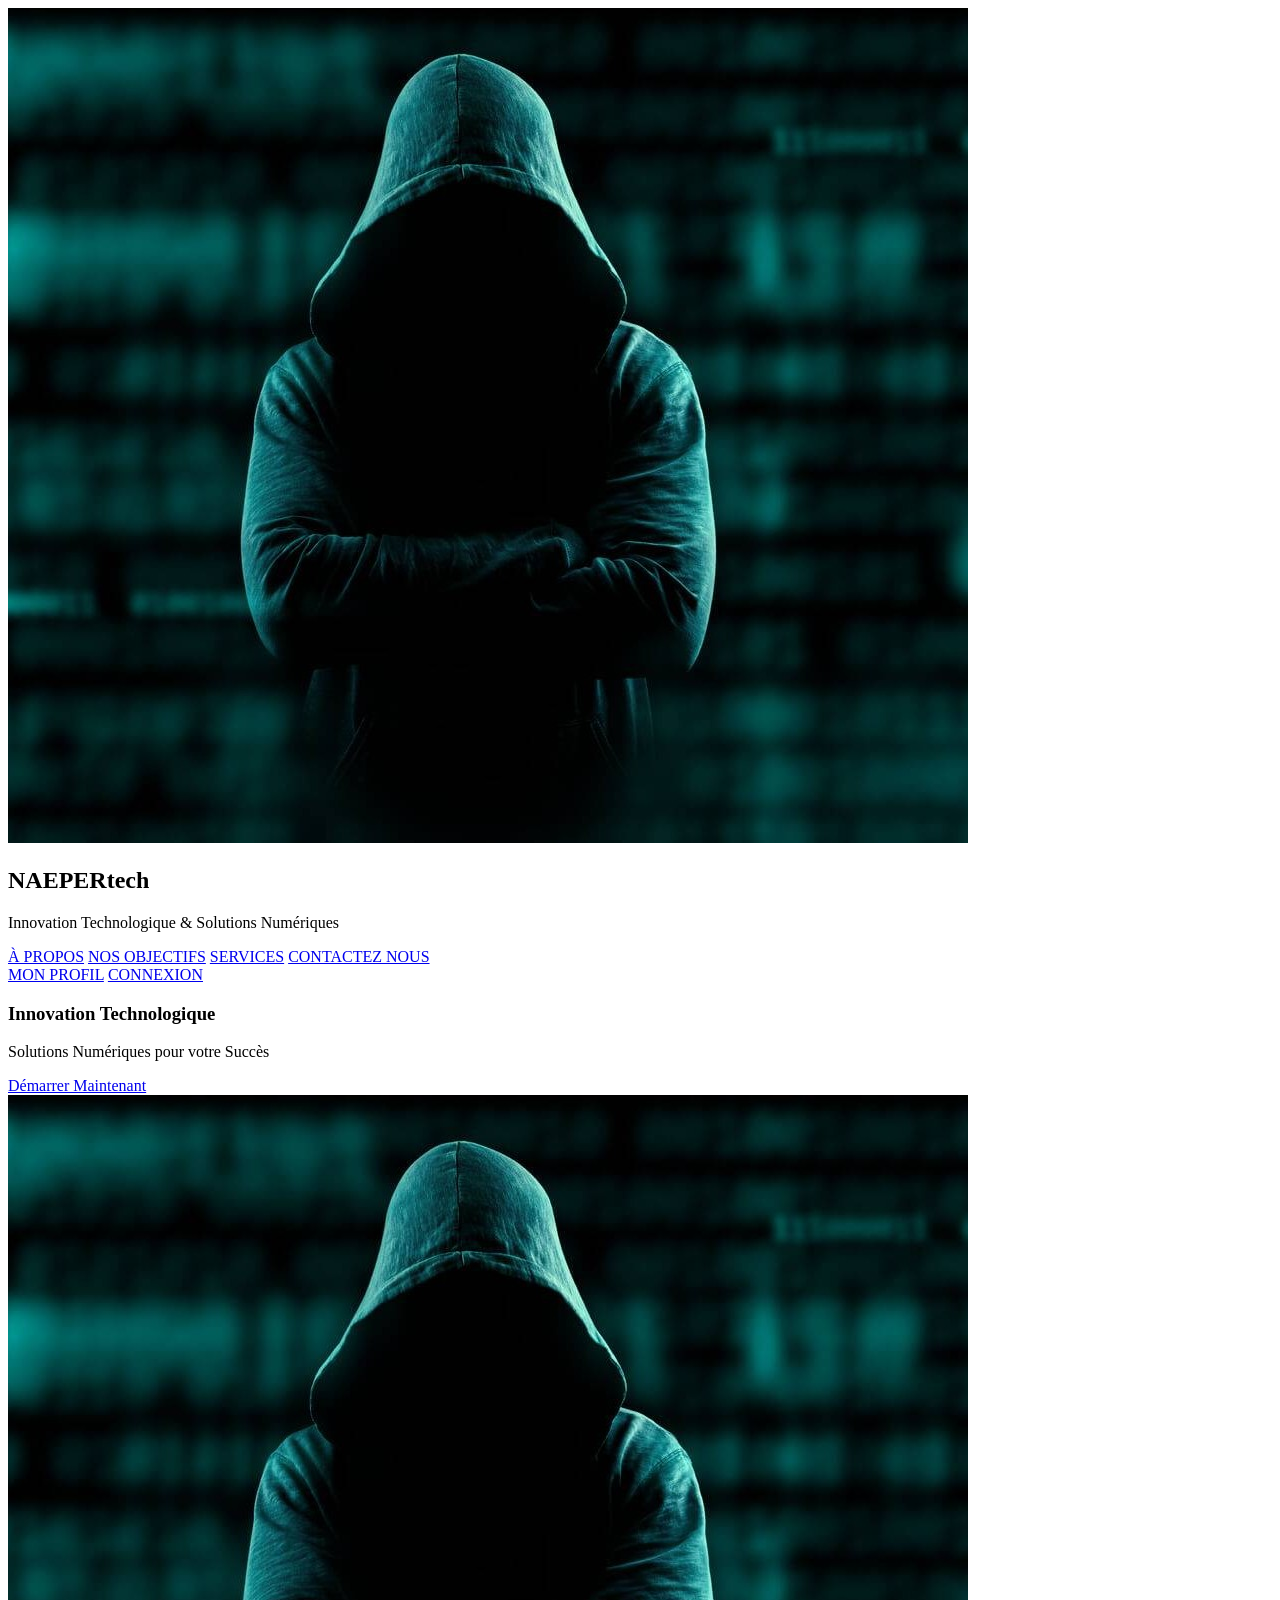
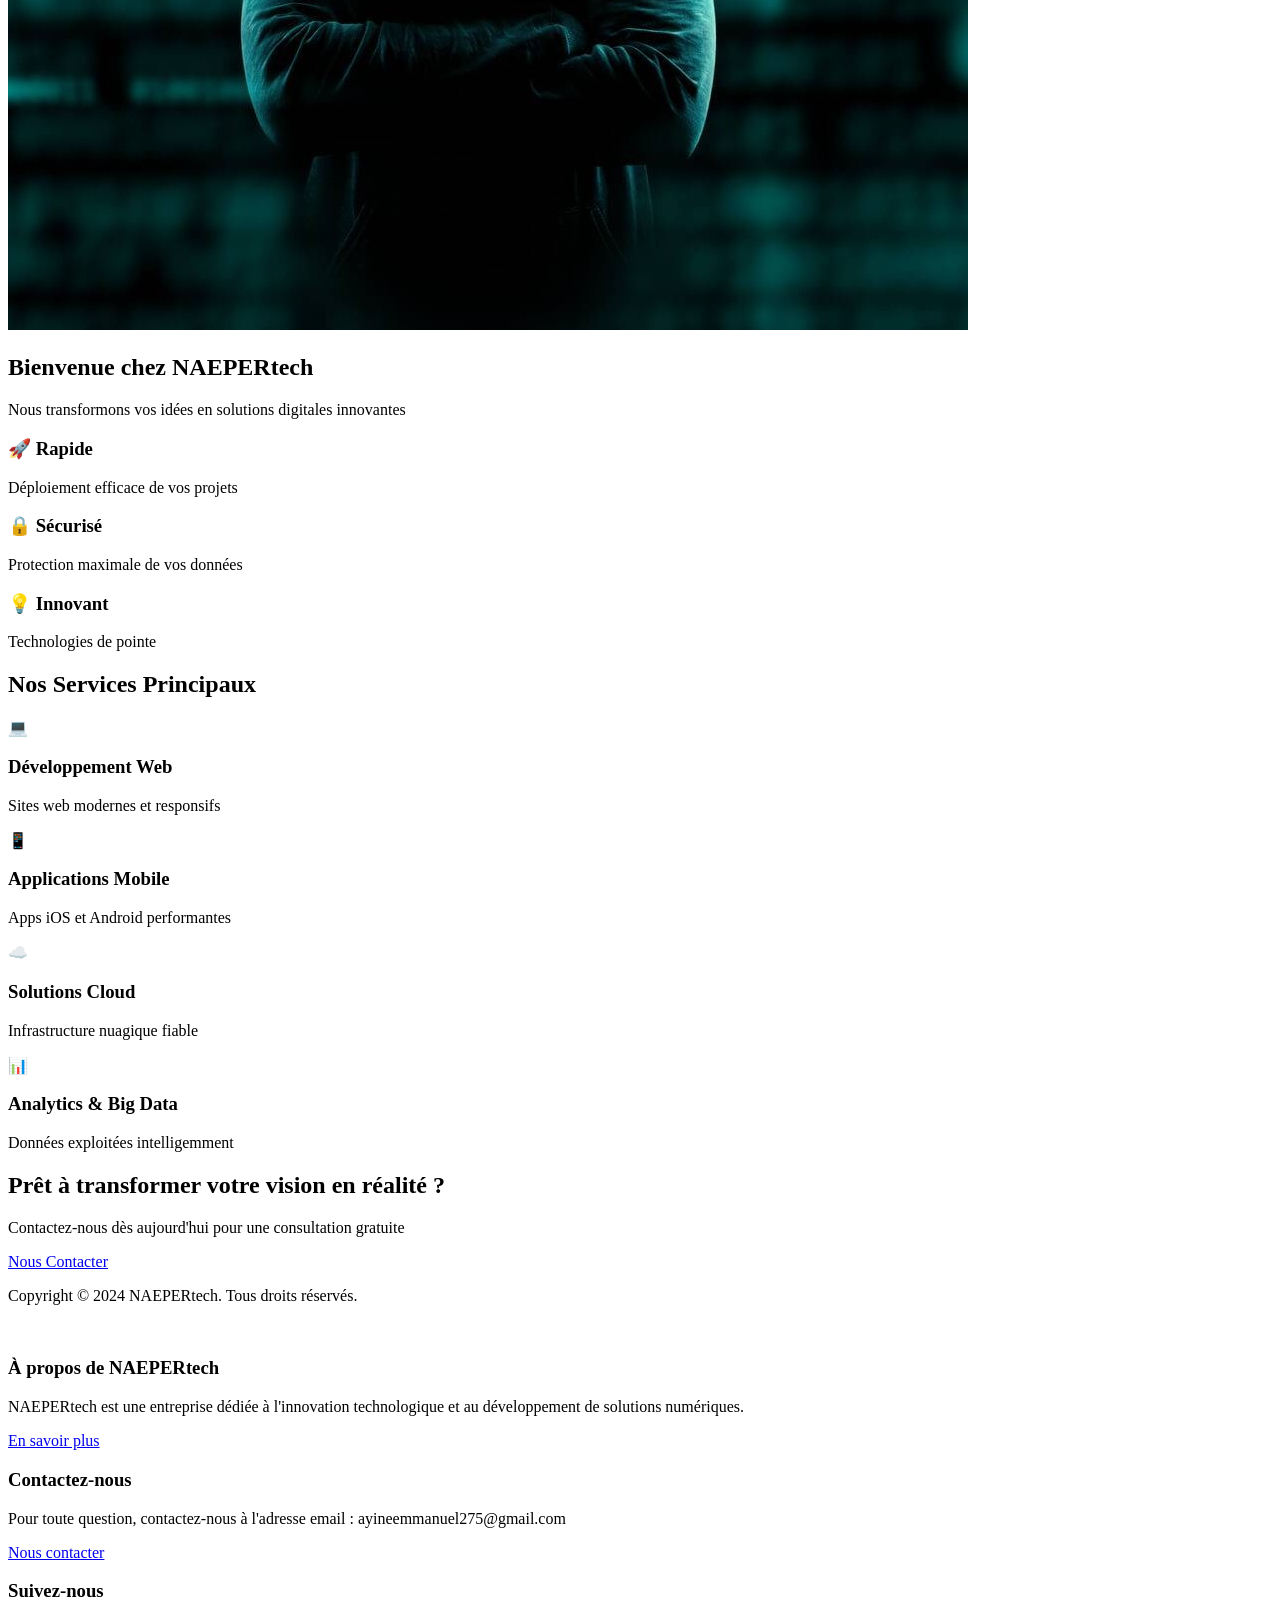
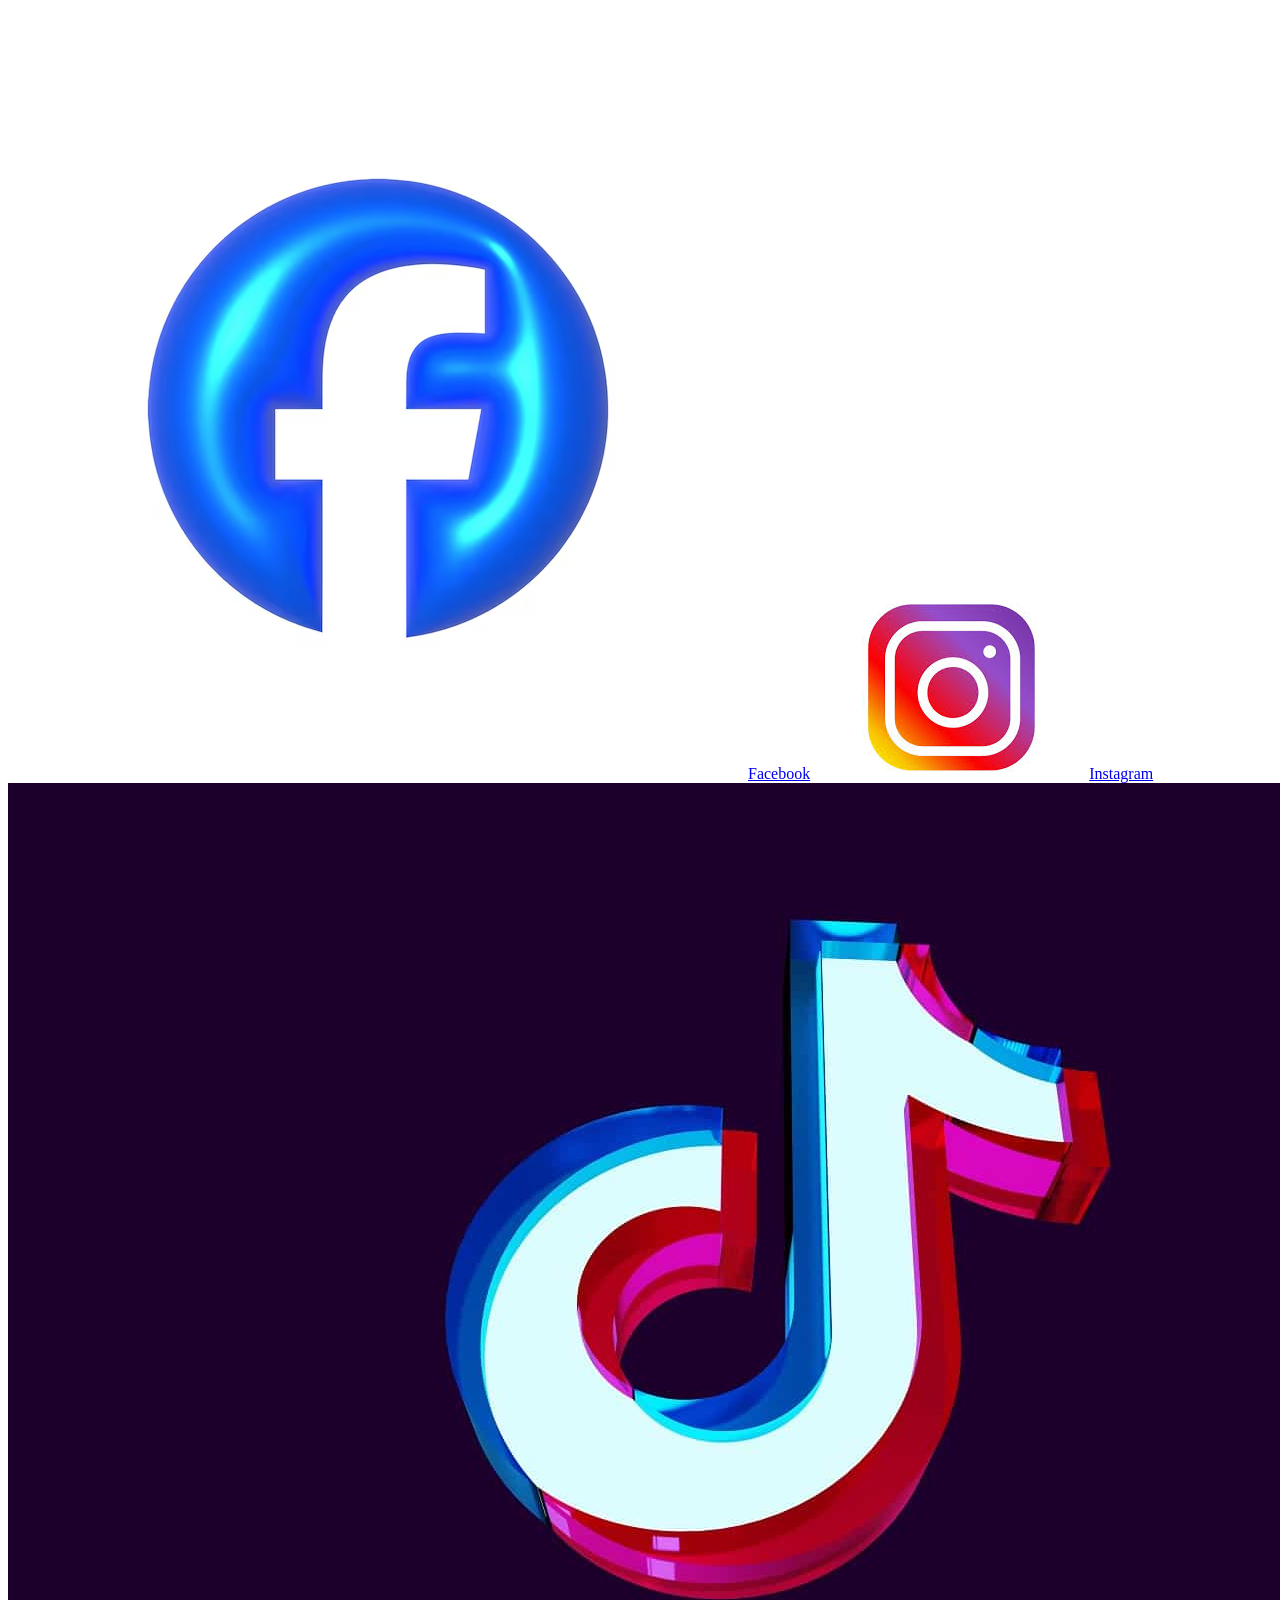
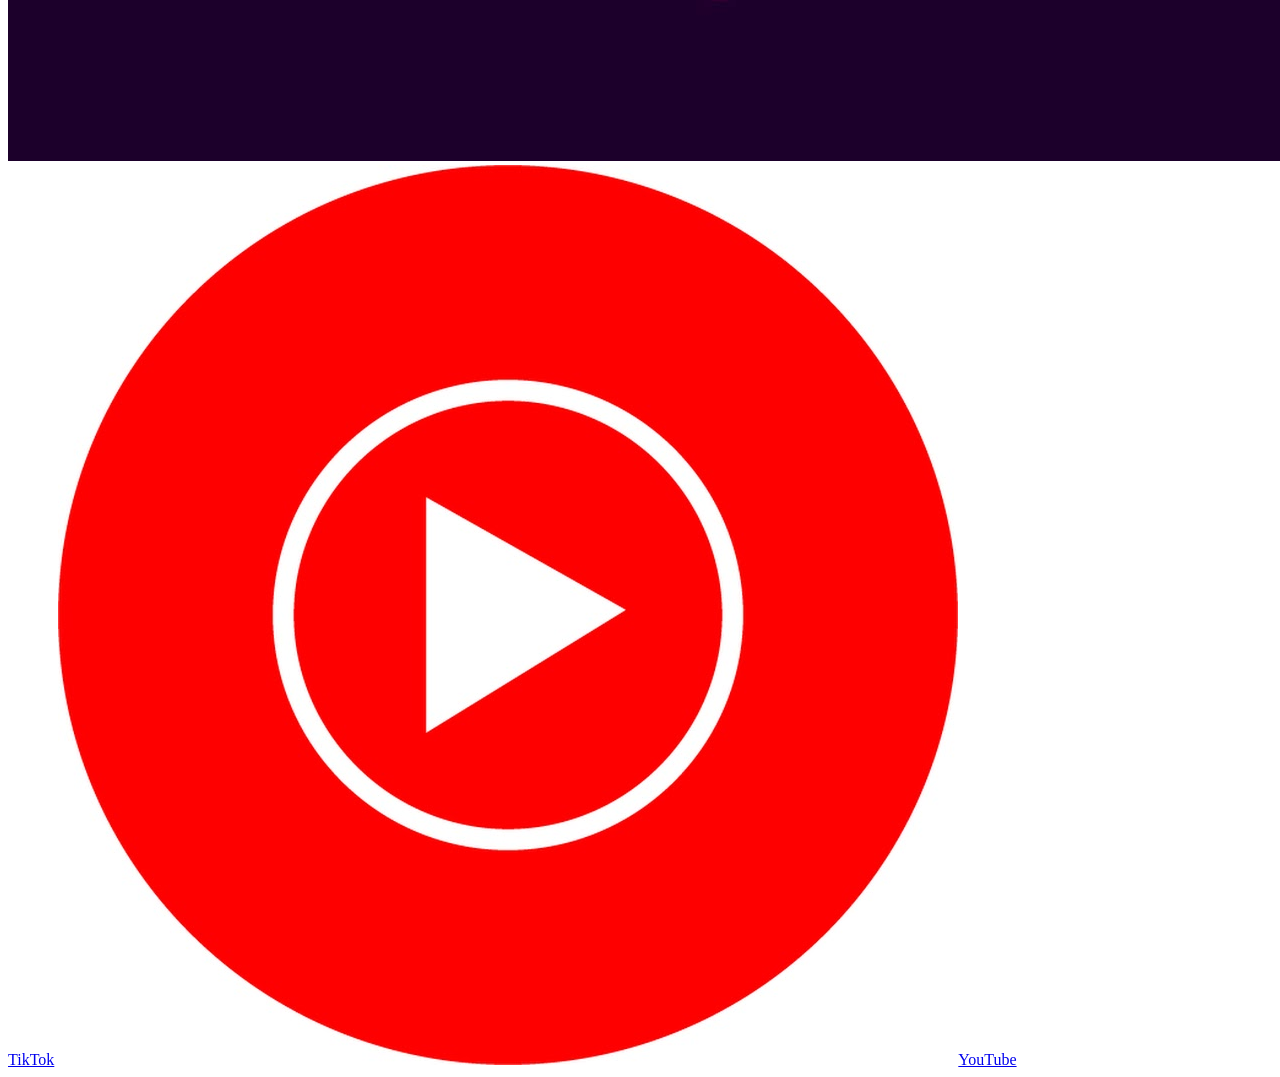
==== index.html @ c61e7a41 "Add files via upload" ====
<!DOCTYPE html>
<html lang="en">
<head>
    <meta charset="UTF-8">
    <meta name="viewport" content="width=device-width, initial-scale=1.0">
    <link rel="stylesheet" href="INDEX.css">
</head>
<body>
    <section id="tgen">
        <header>
            <div id="div1">
                <!-- Logo et titre -->
                <div class="sechead" id="secheadid1">
                    <img src="NAEPERtech.jpg" alt="Logo NAEPERtech" id="img1">
                    <div class="logo-content">
                        <h1>NAEPERtech</h1>
                        <p class="explainNAEPER">Innovation Technologique & Solutions Numériques</p>
                    </div>
                </div>

                <!-- Navigation principale -->
                <div class="sechead" id="secheadid2">
                    <a href="about.html" class="nav-link">À PROPOS</a>
                    <a href="objectifs.html" class="nav-link">NOS OBJECTIFS</a>
                    <a href="services.html" class="nav-link">SERVICES</a>
                    <a href="contact.html" class="nav-link">CONTACTEZ NOUS</a>
                </div>

                <!-- Actions utilisateur -->
                <div class="sechead" id="secheadid3">
                    <a href="#profile" class="nav-link">MON PROFIL</a>
                    <a href="#login" class="btn-login">CONNEXION</a>
                </div>
            </div>
        </header>

        <!-- HERO SECTION -->
        <section id="hero" class="hero-section">
            <div class="hero-content">
                <h1 class="hero-title">Innovation Technologique</h1>
                <p class="hero-subtitle">Solutions Numériques pour votre Succès</p>
                <a href="contact.html" class="hero-btn">Démarrer Maintenant</a>
            </div>
            <div class="hero-image">
                <img src="NAEPERtech.jpg" alt="Bannière professionnelle" class="banner-img">
            </div>
        </section>

        <!-- SECTION PRÉSENTATION RAPIDE -->
        <section id="quick-intro" class="quick-intro">
            <h2>Bienvenue chez NAEPERtech</h2>
            <p>Nous transformons vos idées en solutions digitales innovantes</p>
            <div class="intro-cards">
                <div class="intro-card">
                    <h3>🚀 Rapide</h3>
                    <p>Déploiement efficace de vos projets</p>
                </div>
                <div class="intro-card">
                    <h3>🔒 Sécurisé</h3>
                    <p>Protection maximale de vos données</p>
                </div>
                <div class="intro-card">
                    <h3>💡 Innovant</h3>
                    <p>Technologies de pointe</p>
                </div>
            </div>
        </section>

        <!-- SECTION SERVICES EN AVANT -->
        <section id="featured-services" class="featured-services">
            <h2>Nos Services Principaux</h2>
            <div class="services-grid">
                <div class="service-card">
                    <div class="service-icon">💻</div>
                    <h3>Développement Web</h3>
                    <p>Sites web modernes et responsifs</p>
                </div>
                <div class="service-card">
                    <div class="service-icon">📱</div>
                    <h3>Applications Mobile</h3>
                    <p>Apps iOS et Android performantes</p>
                </div>
                <div class="service-card">
                    <div class="service-icon">☁️</div>
                    <h3>Solutions Cloud</h3>
                    <p>Infrastructure nuagique fiable</p>
                </div>
                <div class="service-card">
                    <div class="service-icon">📊</div>
                    <h3>Analytics & Big Data</h3>
                    <p>Données exploitées intelligemment</p>
                </div>
            </div>
        </section>

        <!-- APPEL À L'ACTION -->
        <section id="cta" class="cta-section">
            <h2>Prêt à transformer votre vision en réalité ?</h2>
            <p>Contactez-nous dès aujourd'hui pour une consultation gratuite</p>
            <a href="contact.html" class="cta-btn">Nous Contacter</a>
        </section>

        <footer>
                <p>Copyright © 2024 NAEPERtech. Tous droits réservés.</p> <br>
                <div class="footer-blocks">
                    <div class="footer-block1">
                        <h3>À propos de NAEPERtech</h3>
                        <p>NAEPERtech est une entreprise dédiée à l'innovation technologique et au développement de solutions numériques.</p>
                        <a href="#">En savoir plus</a>
                    </div>
                    <div class="footer-block2">
                        <h3>Contactez-nous</h3>
                        <p>Pour toute question, contactez-nous à l'adresse email : ayineemmanuel275@gmail.com</p>
                        <a href="#">Nous contacter</a>
                    </div>
                    <div class="footer-block3"> 
                        <h3>Suivez-nous</h3> <br>
                        <a href="https://www.facebook.com/profile.php?id=61574020317214&locale=fr_FR"><img src="facebook-icon.png" alt="Facebook" class="lien">Facebook</a>
                        <a href="#"><img src="instagram-icon.png" alt="Instagram" class="lien">Instagram</a>
                        <a href="https://www.tiktok.com/@ayineemmanuel275?is_from_webapp=1&sender_device=pc"><img src="tiktok-icon.png" alt="TikTok" class="lien">TikTok</a>
                        <a href="https://youtube.com/@emmanuelayine-x9w?si=dA9RoDDKUiu5JdiI"><img src="youtube-icon.png" alt="YouTube" class="lien">YouTube</a>
                    </div>
                </div>

        </footer>

    </section>

    <script src="index.js"></script>

<body>

</body>
</html>
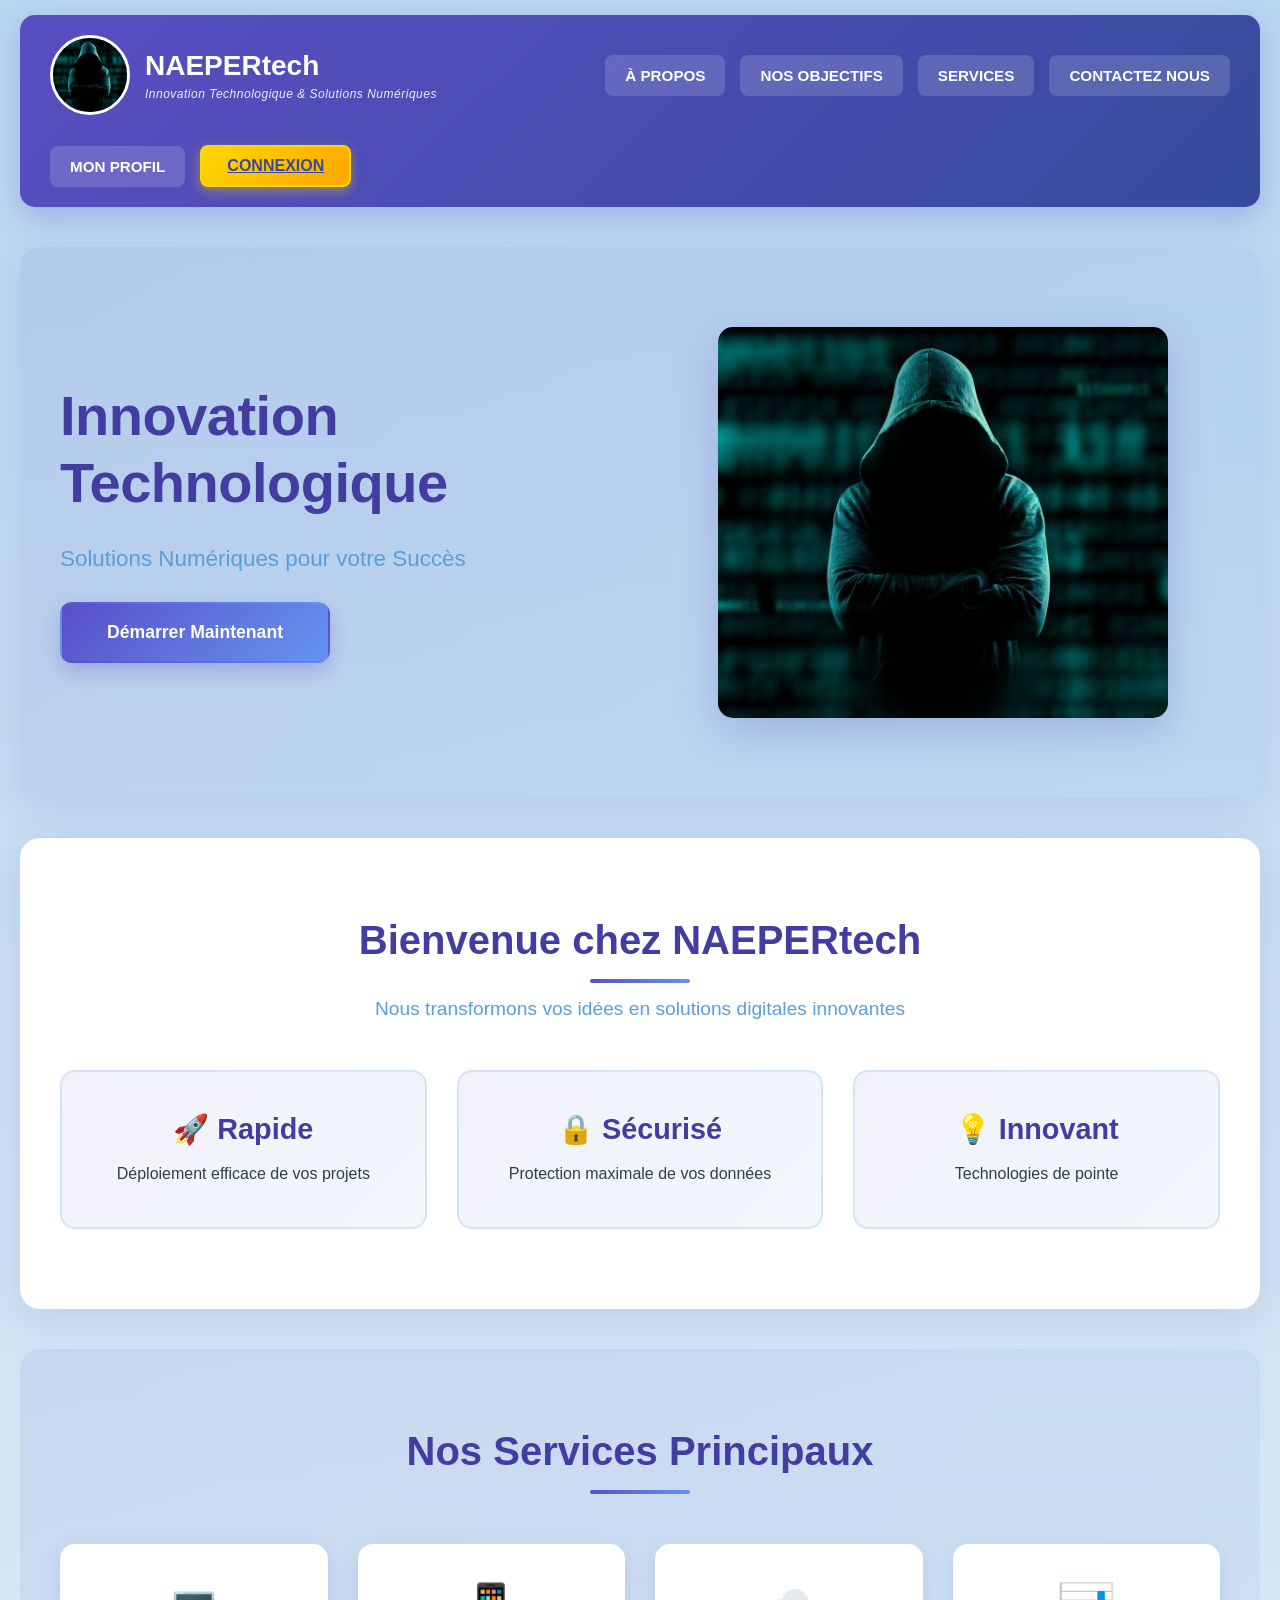
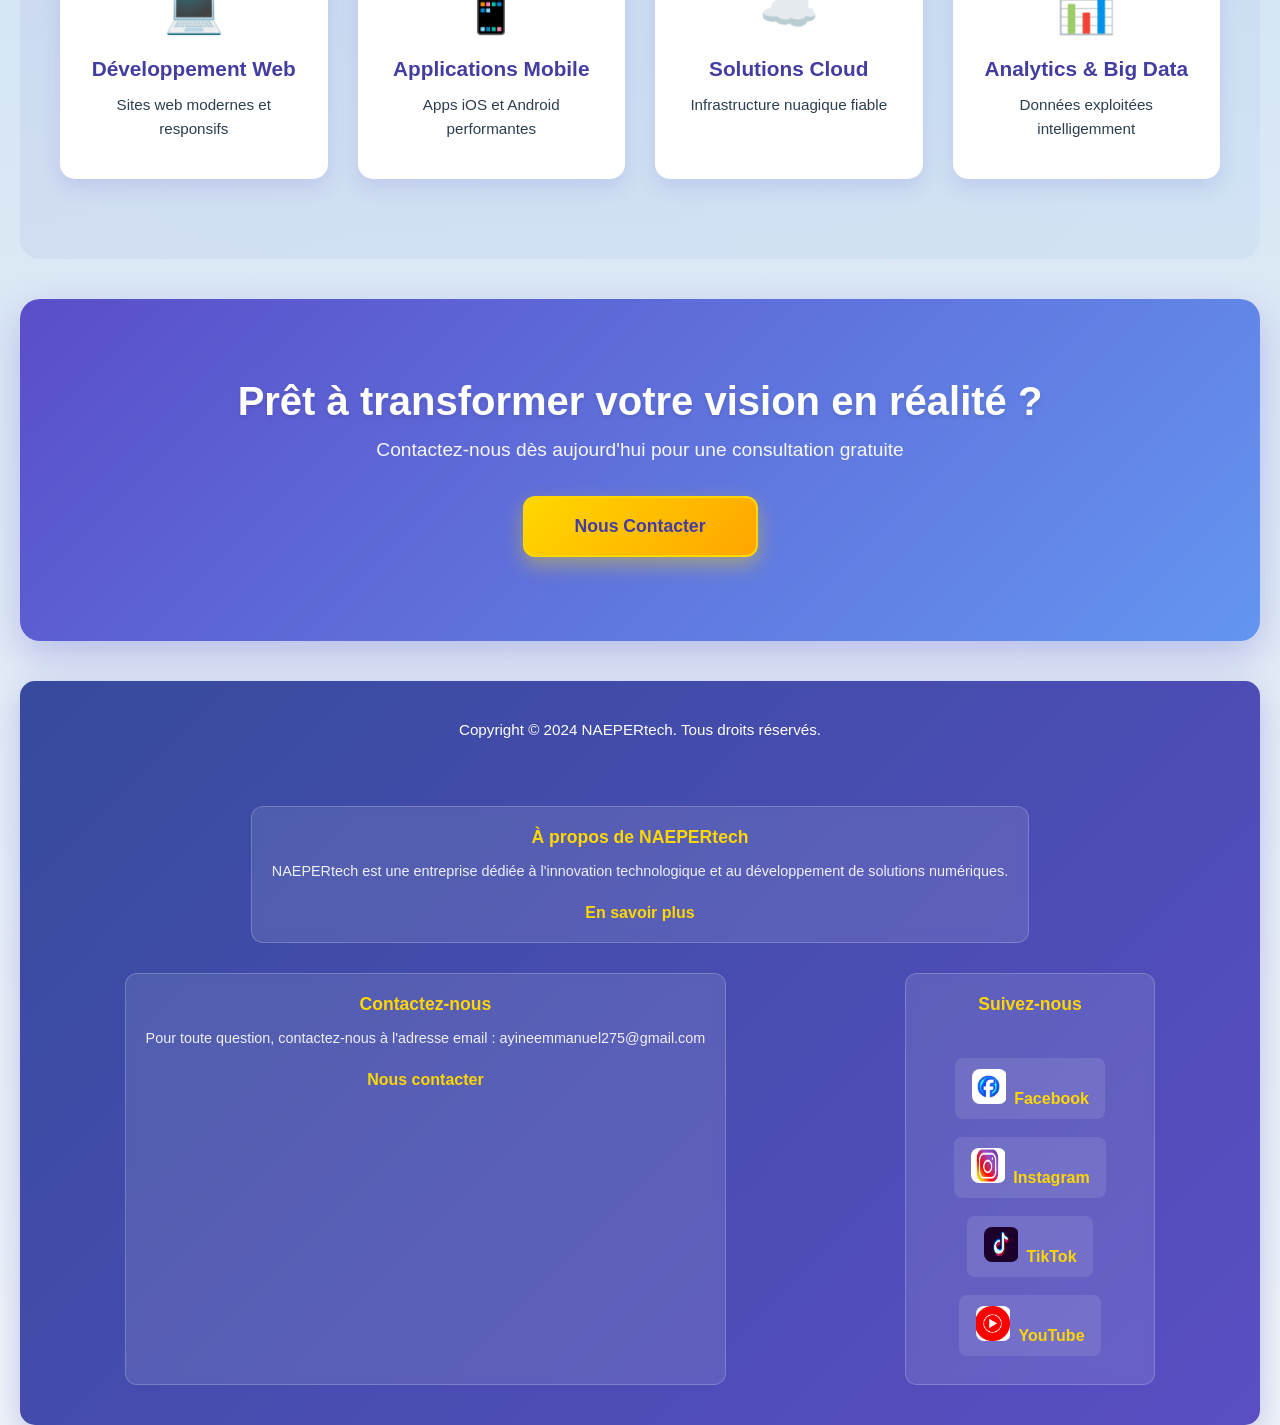
==== commit c04ede10: "Chagement du nom de css/le lien" ====
--- a/index.html
+++ b/index.html
@@ -3,7 +3,7 @@
 <head>
     <meta charset="UTF-8">
     <meta name="viewport" content="width=device-width, initial-scale=1.0">
-    <link rel="stylesheet" href="INDEX.css">
+    <link rel="stylesheet" href="index.css">
 </head>
 <body>
     <section id="tgen">
--- a/index.css
+++ b/index.css
@@ -0,0 +1,1771 @@
+*{
+    margin: 0;
+    padding: 0;
+    box-sizing: border-box;
+    font-family: 'Segoe UI', Tahoma, Geneva, Verdana, sans-serif;
+}
+
+:root {
+    --primary-color: rgb(68, 61, 161);
+    --secondary-color: rgba(88, 158, 220, 0.8);
+    --light-bg: rgb(185, 214, 240);
+    --dark-text: #2c3e50;
+    --accent-gradient: linear-gradient(135deg, #5a4ec9, #6495f0);
+}
+
+body {
+    background: linear-gradient(to bottom, var(--light-bg), #f0f4f8);
+    color: var(--dark-text);
+}
+
+header {
+    background: linear-gradient(135deg, #5A4EC3 0%, #364B9D 100%);
+    padding: 20px 30px;
+    margin: 15px 20px;
+    border-radius: 15px;
+    box-shadow: 0 10px 30px rgba(86, 78, 201, 0.3);
+    position: sticky;
+    top: 0;
+    z-index: 100;
+    border: none;
+}
+#div1{
+    display: flex;
+    justify-content: space-between;
+    align-items: center;
+    flex-wrap: wrap;
+    gap: 30px;
+}
+
+
+#img1{
+    width: 80px;
+    height: 80px;
+    border-radius: 50%;
+    border: 3px solid white;
+    object-fit: cover;
+    flex-shrink: 0;
+}
+
+#secheadid1 {
+    display: flex;
+    align-items: center;
+    gap: 15px;
+}
+
+.logo-content {
+    display: flex;
+    flex-direction: column;
+    gap: 5px;
+}
+
+.logo-content h1 {
+    color: white;
+    font-size: 28px;
+    margin: 0;
+    font-weight: 700;
+}
+
+.explainNAEPER {
+    color: rgba(255, 255, 255, 0.9);
+    font-size: 12px;
+    margin: 0;
+    font-style: italic;
+    letter-spacing: 0.5px;
+}
+#secheadid2, #secheadid3 {
+    display: flex;
+    flex-direction: row;
+    justify-content: center;
+    align-items: center;
+    gap: 15px;
+}
+
+.sechead {
+    display: flex;
+    align-items: center;
+    gap: 15px;
+}
+
+/* Liens de navigation avant - blanc avec effet hover */
+.nav-link {
+    text-decoration: none;
+    padding: 10px 18px;
+    font-weight: 600;
+    font-size: 0.95rem;
+    border-radius: 8px;
+    background: rgba(255, 255, 255, 0.15);
+    color: white;
+    border: 2px solid transparent;
+    transition: all 0.3s cubic-bezier(0.4, 0, 0.2, 1);
+    cursor: pointer;
+    position: relative;
+    overflow: hidden;
+}
+
+.nav-link::before {
+    content: '';
+    position: absolute;
+    top: 0;
+    left: -100%;
+    width: 100%;
+    height: 100%;
+    background: rgba(255, 255, 255, 0.25);
+    transition: left 0.3s ease;
+    z-index: -1;
+}
+
+.nav-link:hover::before {
+    left: 0;
+}
+
+.nav-link:hover {
+    color: #fff;
+    border-color: rgba(255, 255, 255, 0.5);
+    transform: translateY(-2px);
+    background: rgba(255, 255, 255, 0.25);
+    box-shadow: 0 6px 16px rgba(0, 0, 0, 0.2);
+}
+
+.nav-link:active {
+    transform: translateY(0);
+}
+
+/* Bouton Connexion */
+.btn-login {
+    background: linear-gradient(135deg, #FFD700, #FFA500);
+    color: #364B9D;
+    padding: 10px 25px;
+    border: 2px solid #FFD700;
+    font-weight: 700;
+    box-shadow: 0 4px 12px rgba(255, 215, 0, 0.4);
+    border-radius: 8px;
+}
+
+.btn-login:hover {
+    transform: translateY(-3px);
+    box-shadow: 0 8px 20px rgba(255, 215, 0, 0.6);
+    border-color: #FFA500;
+    background: linear-gradient(135deg, #FFA500, #FF8C00);
+}
+
+
+footer {
+    background: linear-gradient(135deg, #364B9D 0%, #5A4EC3 100%);
+    padding: 40px 30px;
+    margin: 40px 20px 0;
+    border-radius: 15px;
+    text-align: center;
+    color: white;
+    box-shadow: 0 10px 30px rgba(86, 78, 201, 0.3);
+}
+
+footer p {
+    margin-bottom: 20px;
+    font-size: 0.95rem;
+}
+
+.footer-blocks {
+    display: flex;
+    justify-content: space-around;
+    flex-wrap: wrap;
+    gap: 30px;
+    margin-top: 30px;
+}
+
+.footer-block1, .footer-block2, .footer-block3 {
+    background: rgba(255, 255, 255, 0.1);
+    padding: 20px;
+    border-radius: 12px;
+    border: 1px solid rgba(255, 255, 255, 0.2);
+    backdrop-filter: blur(5px);
+    transition: all 0.3s ease;
+    min-width: 250px;
+}
+
+.footer-block1:hover, .footer-block2:hover, .footer-block3:hover {
+    background: rgba(255, 255, 255, 0.15);
+    transform: translateY(-5px);
+    border-color: rgba(255, 255, 255, 0.4);
+    box-shadow: 0 8px 16px rgba(0, 0, 0, 0.2);
+}
+
+.footer-blocks h3 {
+    color: #FFD700;
+    margin-bottom: 15px;
+    font-size: 1.1rem;
+}
+
+.footer-blocks p {
+    color: rgba(255, 255, 255, 0.9);
+    font-size: 0.9rem;
+    margin-bottom: 15px;
+}
+
+.footer-block3 {
+    display: flex;
+    flex-direction: column;
+    align-items: center;
+}
+
+.footer-block3 img {
+    width: 35px;
+    height: 35px;
+    margin-right: 8px;
+    transition: transform 0.3s ease;
+}
+
+.lien {
+    border-radius: 8px;
+    transition: all 0.3s ease;
+}
+
+.footer-block3 a {
+    display: inline-flex;
+    align-items: center;
+    color: white;
+    text-decoration: none;
+    padding: 10px 15px;
+    margin: 8px 0;
+    background: rgba(255, 255, 255, 0.1);
+    border-radius: 8px;
+    transition: all 0.3s ease;
+    border: 1px solid transparent;
+}
+
+.footer-block3 a:hover {
+    background: linear-gradient(135deg, #FFD700, #FFA500);
+    color: #364B9D;
+    transform: translateX(5px);
+    border-color: #FFD700;
+    box-shadow: 0 4px 12px rgba(255, 215, 0, 0.3);
+}
+
+.footer-block3 a:hover img {
+    transform: scale(1.15);
+}
+
+.footer-blocks a {
+    color: #FFD700;
+    text-decoration: none;
+    font-weight: 600;
+    transition: all 0.3s ease;
+    display: inline-block;
+    margin-top: 10px;
+}
+
+.footer-blocks a:hover {
+    color: #FFA500;
+    transform: scale(1.05);
+}
+
+/* ===== ANIMATIONS GLOBALES ===== */
+@keyframes fadeInDown {
+    from {
+        opacity: 0;
+        transform: translateY(-20px);
+    }
+    to {
+        opacity: 1;
+        transform: translateY(0);
+    }
+}
+
+@keyframes slideInUp {
+    from {
+        opacity: 0;
+        transform: translateY(30px);
+    }
+    to {
+        opacity: 1;
+        transform: translateY(0);
+    }
+}
+
+header {
+    animation: fadeInDown 0.6s ease-out;
+}
+
+.nav-link {
+    animation: fadeInDown 0.6s ease-out backwards;
+}
+
+.nav-link:nth-child(1) { animation-delay: 0.1s; }
+.nav-link:nth-child(2) { animation-delay: 0.2s; }
+.nav-link:nth-child(3) { animation-delay: 0.3s; }
+.nav-link:nth-child(4) { animation-delay: 0.4s; }
+
+footer {
+    animation: slideInUp 0.8s ease-out;
+}
+
+/* ===== CONTENU PRINCIPAL / ABOUT PAGE ===== */
+
+#main-content {
+    padding: 40px 20px;
+    max-width: 1200px;
+    margin: 0 auto;
+}
+
+.main-section {
+    background: rgba(255, 255, 255, 0.95);
+    padding: 50px 40px;
+    border-radius: 15px;
+    box-shadow: 0 15px 40px rgba(86, 78, 201, 0.2);
+    animation: slideInUp 0.8s ease-out;
+}
+
+#about h2 {
+    color: var(--primary-color);
+    font-size: 2.5rem;
+    margin-bottom: 40px;
+    text-align: center;
+    font-weight: 700;
+    position: relative;
+    padding-bottom: 20px;
+}
+
+#about h2::after {
+    content: '';
+    position: absolute;
+    bottom: 0;
+    left: 50%;
+    transform: translateX(-50%);
+    width: 100px;
+    height: 4px;
+    background: var(--accent-gradient);
+    border-radius: 2px;
+}
+
+.about-content {
+    display: grid;
+    grid-template-columns: 1fr 1fr;
+    gap: 60px;
+    margin-bottom: 60px;
+    align-items: start;
+}
+
+.about-text h3 {
+    color: var(--primary-color);
+    font-size: 1.5rem;
+    margin-top: 25px;
+    margin-bottom: 15px;
+    font-weight: 600;
+}
+
+.about-text h3:first-child {
+    margin-top: 0;
+}
+
+.about-text p {
+    color: var(--dark-text);
+    font-size: 1rem;
+    line-height: 1.7;
+    margin-bottom: 15px;
+    text-align: justify;
+}
+
+.values-list {
+    list-style: none;
+    margin: 20px 0;
+    padding: 0;
+}
+
+.values-list li {
+    padding: 12px 15px;
+    margin: 10px 0;
+    background: rgba(88, 158, 220, 0.1);
+    border-left: 4px solid #5a9edc;
+    border-radius: 5px;
+    color: var(--dark-text);
+    font-size: 0.95rem;
+    line-height: 1.6;
+    transition: all 0.3s ease;
+}
+
+.values-list li:hover {
+    background: rgba(88, 158, 220, 0.2);
+    transform: translateX(8px);
+    box-shadow: 0 4px 12px rgba(88, 158, 220, 0.2);
+}
+
+.about-stats {
+    display: grid;
+    grid-template-columns: repeat(2, 1fr);
+    gap: 30px;
+}
+
+.stat-box {
+    background: var(--accent-gradient);
+    color: white;
+    padding: 30px 25px;
+    border-radius: 12px;
+    text-align: center;
+    box-shadow: 0 8px 20px rgba(86, 78, 201, 0.3);
+    transition: all 0.3s ease;
+    border: 1px solid rgba(255, 255, 255, 0.1);
+}
+
+.stat-box:hover {
+    transform: translateY(-8px);
+    box-shadow: 0 15px 35px rgba(86, 78, 201, 0.4);
+    border-color: rgba(255, 255, 255, 0.3);
+}
+
+.stat-box h4 {
+    font-size: 2.5rem;
+    margin-bottom: 10px;
+    font-weight: 700;
+    text-shadow: 0 2px 4px rgba(0, 0, 0, 0.1);
+}
+
+.stat-box p {
+    font-size: 0.95rem;
+    opacity: 0.95;
+    font-weight: 500;
+    letter-spacing: 0.5px;
+}
+
+.team-section {
+    background: rgba(88, 158, 220, 0.08);
+    padding: 40px;
+    border-radius: 12px;
+    border: 2px solid rgba(88, 158, 220, 0.2);
+    margin-top: 40px;
+    text-align: center;
+    animation: slideInUp 1s ease-out 0.3s backwards;
+}
+
+.team-section h3 {
+    color: var(--primary-color);
+    font-size: 1.8rem;
+    margin-bottom: 15px;
+    font-weight: 600;
+}
+
+.team-section p {
+    color: var(--dark-text);
+    font-size: 1.05rem;
+    margin: 0;
+    font-style: italic;
+}
+
+/* ===== HERO SECTION - PAGE ACCUEIL ===== */
+
+.hero-section {
+    display: grid;
+    grid-template-columns: 1fr 1fr;
+    gap: 50px;
+    align-items: center;
+    padding: 80px 40px;
+    margin: 40px 20px;
+    background: linear-gradient(135deg, rgba(90, 78, 195, 0.1) 0%, rgba(88, 158, 220, 0.1) 100%);
+    border-radius: 20px;
+    box-shadow: 0 10px 40px rgba(86, 78, 201, 0.15);
+    animation: slideInUp 0.8s ease-out;
+}
+
+.hero-content {
+    display: flex;
+    flex-direction: column;
+    gap: 25px;
+}
+
+.hero-title {
+    font-size: 3.5rem;
+    font-weight: 800;
+    color: var(--primary-color);
+    line-height: 1.2;
+    letter-spacing: -0.5px;
+}
+
+.hero-subtitle {
+    font-size: 1.4rem;
+    color: #5a9edc;
+    line-height: 1.6;
+    font-weight: 500;
+}
+
+.hero-btn {
+    display: inline-block;
+    padding: 18px 45px;
+    font-size: 1.1rem;
+    font-weight: 700;
+    color: white;
+    background: var(--accent-gradient);
+    border: 2px solid transparent;
+    border-radius: 12px;
+    text-decoration: none;
+    transition: all 0.3s cubic-bezier(0.4, 0, 0.2, 1);
+    box-shadow: 0 8px 20px rgba(86, 78, 201, 0.3);
+    width: fit-content;
+    cursor: pointer;
+    position: relative;
+    overflow: hidden;
+}
+
+.hero-btn::before {
+    content: '';
+    position: absolute;
+    top: 0;
+    left: -100%;
+    width: 100%;
+    height: 100%;
+    background: rgba(255, 255, 255, 0.2);
+    transition: left 0.3s ease;
+}
+
+.hero-btn:hover::before {
+    left: 100%;
+}
+
+.hero-btn:hover {
+    transform: translateY(-3px);
+    box-shadow: 0 12px 30px rgba(86, 78, 201, 0.4);
+}
+
+.hero-btn:active {
+    transform: translateY(-1px);
+}
+
+.hero-image {
+    display: flex;
+    justify-content: center;
+    align-items: center;
+}
+
+.banner-img {
+    width: 100%;
+    max-width: 450px;
+    border-radius: 15px;
+    box-shadow: 0 15px 40px rgba(86, 78, 201, 0.25);
+    transition: all 0.3s ease;
+    animation: float 3s ease-in-out infinite;
+}
+
+.banner-img:hover {
+    transform: scale(1.05);
+    box-shadow: 0 20px 50px rgba(86, 78, 201, 0.35);
+}
+
+@keyframes float {
+    0%, 100% { transform: translateY(0); }
+    50% { transform: translateY(-15px); }
+}
+
+/* ===== QUICK INTRO SECTION ===== */
+
+.quick-intro {
+    padding: 80px 40px;
+    margin: 40px 20px;
+    background: white;
+    border-radius: 20px;
+    box-shadow: 0 10px 40px rgba(86, 78, 201, 0.15);
+    text-align: center;
+    animation: slideInUp 0.8s ease-out 0.2s backwards;
+}
+
+.quick-intro h2 {
+    font-size: 2.5rem;
+    font-weight: 700;
+    color: var(--primary-color);
+    margin-bottom: 15px;
+    position: relative;
+    padding-bottom: 20px;
+}
+
+.quick-intro h2::after {
+    content: '';
+    position: absolute;
+    bottom: 0;
+    left: 50%;
+    transform: translateX(-50%);
+    width: 100px;
+    height: 4px;
+    background: var(--accent-gradient);
+    border-radius: 2px;
+}
+
+.quick-intro > p {
+    font-size: 1.2rem;
+    color: #5a9edc;
+    margin-bottom: 50px;
+    font-weight: 500;
+}
+
+.intro-cards {
+    display: grid;
+    grid-template-columns: repeat(3, 1fr);
+    gap: 30px;
+}
+
+.intro-card {
+    background: linear-gradient(135deg, rgba(90, 78, 195, 0.08) 0%, rgba(88, 158, 220, 0.08) 100%);
+    padding: 40px 25px;
+    border-radius: 15px;
+    border: 2px solid rgba(88, 158, 220, 0.2);
+    transition: all 0.3s cubic-bezier(0.4, 0, 0.2, 1);
+    cursor: pointer;
+}
+
+.intro-card:hover {
+    background: linear-gradient(135deg, rgba(90, 78, 195, 0.15) 0%, rgba(88, 158, 220, 0.15) 100%);
+    transform: translateY(-10px);
+    border-color: rgba(88, 158, 220, 0.4);
+    box-shadow: 0 15px 35px rgba(86, 78, 201, 0.2);
+}
+
+.intro-card h3 {
+    font-size: 1.8rem;
+    color: var(--primary-color);
+    margin-bottom: 15px;
+    font-weight: 600;
+}
+
+.intro-card p {
+    font-size: 1rem;
+    color: var(--dark-text);
+    line-height: 1.6;
+}
+
+/* ===== FEATURED SERVICES SECTION ===== */
+
+.featured-services {
+    padding: 80px 40px;
+    margin: 40px 20px;
+    background: linear-gradient(135deg, rgba(90, 78, 195, 0.08) 0%, rgba(88, 158, 220, 0.08) 100%);
+    border-radius: 20px;
+    animation: slideInUp 0.8s ease-out 0.4s backwards;
+}
+
+.featured-services h2 {
+    font-size: 2.5rem;
+    font-weight: 700;
+    color: var(--primary-color);
+    text-align: center;
+    margin-bottom: 15px;
+    position: relative;
+    padding-bottom: 20px;
+}
+
+.featured-services h2::after {
+    content: '';
+    position: absolute;
+    bottom: 0;
+    left: 50%;
+    transform: translateX(-50%);
+    width: 100px;
+    height: 4px;
+    background: var(--accent-gradient);
+    border-radius: 2px;
+}
+
+.services-grid {
+    display: grid;
+    grid-template-columns: repeat(4, 1fr);
+    gap: 30px;
+    margin-top: 50px;
+}
+
+.service-card {
+    background: white;
+    padding: 35px 25px;
+    border-radius: 15px;
+    text-align: center;
+    box-shadow: 0 8px 20px rgba(86, 78, 201, 0.15);
+    transition: all 0.3s cubic-bezier(0.4, 0, 0.2, 1);
+    border: 2px solid transparent;
+    cursor: pointer;
+}
+
+.service-card:hover {
+    transform: translateY(-12px);
+    box-shadow: 0 15px 40px rgba(86, 78, 201, 0.25);
+    border-color: #5a9edc;
+    background: linear-gradient(135deg, rgba(90, 78, 195, 0.05) 0%, rgba(88, 158, 220, 0.05) 100%);
+}
+
+.service-icon {
+    font-size: 3rem;
+    margin-bottom: 20px;
+    transition: all 0.3s ease;
+}
+
+.service-card:hover .service-icon {
+    transform: scale(1.2) rotate(5deg);
+}
+
+.service-card h3 {
+    font-size: 1.3rem;
+    color: var(--primary-color);
+    margin-bottom: 12px;
+    font-weight: 600;
+}
+
+.service-card p {
+    font-size: 0.95rem;
+    color: var(--dark-text);
+    line-height: 1.6;
+}
+
+/* ===== CTA SECTION ===== */
+
+.cta-section {
+    padding: 80px 40px;
+    margin: 40px 20px;
+    background: var(--accent-gradient);
+    border-radius: 20px;
+    text-align: center;
+    box-shadow: 0 15px 40px rgba(86, 78, 201, 0.3);
+    animation: slideInUp 0.8s ease-out 0.6s backwards;
+}
+
+.cta-section h2 {
+    font-size: 2.5rem;
+    font-weight: 700;
+    color: white;
+    margin-bottom: 15px;
+    text-shadow: 0 2px 4px rgba(0, 0, 0, 0.1);
+}
+
+.cta-section p {
+    font-size: 1.2rem;
+    color: rgba(255, 255, 255, 0.95);
+    margin-bottom: 35px;
+    font-weight: 500;
+}
+
+.cta-btn {
+    display: inline-block;
+    padding: 18px 50px;
+    font-size: 1.1rem;
+    font-weight: 700;
+    color: var(--primary-color);
+    background: linear-gradient(135deg, #FFD700, #FFA500);
+    border: 2px solid #FFD700;
+    border-radius: 12px;
+    text-decoration: none;
+    transition: all 0.3s cubic-bezier(0.4, 0, 0.2, 1);
+    box-shadow: 0 8px 20px rgba(255, 215, 0, 0.4);
+    cursor: pointer;
+    position: relative;
+    overflow: hidden;
+}
+
+.cta-btn::before {
+    content: '';
+    position: absolute;
+    top: 0;
+    left: -100%;
+    width: 100%;
+    height: 100%;
+    background: rgba(255, 255, 255, 0.2);
+    transition: left 0.3s ease;
+}
+
+.cta-btn:hover::before {
+    left: 100%;
+}
+
+.cta-btn:hover {
+    transform: translateY(-3px);
+    box-shadow: 0 12px 30px rgba(255, 215, 0, 0.5);
+    background: linear-gradient(135deg, #FFA500, #FF8C00);
+    border-color: #FF8C00;
+}
+
+.cta-btn:active {
+    transform: translateY(-1px);
+}
+
+/* ===== OBJECTIFS PAGE ===== */
+
+#objectifs h2 {
+    color: var(--primary-color);
+    font-size: 2.5rem;
+    margin-bottom: 50px;
+    text-align: center;
+    font-weight: 700;
+    position: relative;
+    padding-bottom: 20px;
+}
+
+#objectifs h2::after {
+    content: '';
+    position: absolute;
+    bottom: 0;
+    left: 50%;
+    transform: translateX(-50%);
+    width: 100px;
+    height: 4px;
+    background: var(--accent-gradient);
+    border-radius: 2px;
+}
+
+.objectives-container {
+    display: grid;
+    grid-template-columns: repeat(3, 1fr);
+    gap: 30px;
+    margin-bottom: 60px;
+}
+
+.objective-card {
+    background: linear-gradient(135deg, rgba(90, 78, 195, 0.05) 0%, rgba(88, 158, 220, 0.05) 100%);
+    padding: 35px 25px;
+    border-radius: 12px;
+    border: 2px solid rgba(88, 158, 220, 0.2);
+    position: relative;
+    transition: all 0.3s cubic-bezier(0.4, 0, 0.2, 1);
+    text-align: center;
+}
+
+.objective-card:hover {
+    transform: translateY(-10px);
+    border-color: #5a9edc;
+    box-shadow: 0 12px 30px rgba(86, 78, 201, 0.2);
+    background: linear-gradient(135deg, rgba(90, 78, 195, 0.1) 0%, rgba(88, 158, 220, 0.1) 100%);
+}
+
+.objective-number {
+    position: absolute;
+    top: -15px;
+    left: 50%;
+    transform: translateX(-50%);
+    width: 50px;
+    height: 50px;
+    background: var(--accent-gradient);
+    color: white;
+    border-radius: 50%;
+    display: flex;
+    align-items: center;
+    justify-content: center;
+    font-size: 1.8rem;
+    font-weight: 700;
+    box-shadow: 0 4px 12px rgba(86, 78, 201, 0.3);
+}
+
+.objective-card h3 {
+    color: var(--primary-color);
+    font-size: 1.3rem;
+    margin: 20px 0 12px 0;
+    font-weight: 600;
+}
+
+.objective-card p {
+    color: var(--dark-text);
+    font-size: 0.95rem;
+    line-height: 1.6;
+}
+
+.roadmap-section {
+    background: white;
+    padding: 50px 40px;
+    border-radius: 15px;
+    box-shadow: 0 8px 20px rgba(86, 78, 201, 0.15);
+    margin-top: 40px;
+}
+
+.roadmap-section h3 {
+    color: var(--primary-color);
+    font-size: 2rem;
+    text-align: center;
+    margin-bottom: 40px;
+    font-weight: 700;
+}
+
+.timeline {
+    display: grid;
+    grid-template-columns: repeat(3, 1fr);
+    gap: 30px;
+    position: relative;
+}
+
+.timeline::before {
+    content: '';
+    position: absolute;
+    top: 30px;
+    left: 0;
+    right: 0;
+    height: 2px;
+    background: var(--accent-gradient);
+    z-index: 0;
+}
+
+.timeline-item {
+    background: white;
+    padding: 30px 25px;
+    border-radius: 12px;
+    border: 2px solid #5a9edc;
+    position: relative;
+    z-index: 1;
+    text-align: center;
+    box-shadow: 0 4px 12px rgba(86, 78, 201, 0.1);
+    transition: all 0.3s ease;
+}
+
+.timeline-item::before {
+    content: '';
+    position: absolute;
+    top: -45px;
+    left: 50%;
+    transform: translateX(-50%);
+    width: 30px;
+    height: 30px;
+    background: var(--accent-gradient);
+    border-radius: 50%;
+    box-shadow: 0 0 0 6px white, 0 0 0 8px #5a9edc;
+}
+
+.timeline-item:hover {
+    transform: translateY(-5px);
+    box-shadow: 0 8px 20px rgba(86, 78, 201, 0.2);
+}
+
+.timeline-item h4 {
+    color: var(--primary-color);
+    font-size: 1.5rem;
+    margin-bottom: 10px;
+    font-weight: 700;
+}
+
+.timeline-item p {
+    color: var(--dark-text);
+    font-size: 0.95rem;
+    line-height: 1.6;
+}
+
+/* ===== SERVICES PAGE ===== */
+
+#services h2 {
+    color: var(--primary-color);
+    font-size: 2.5rem;
+    margin-bottom: 15px;
+    text-align: center;
+    font-weight: 700;
+    position: relative;
+    padding-bottom: 20px;
+}
+
+#services h2::after {
+    content: '';
+    position: absolute;
+    bottom: 0;
+    left: 50%;
+    transform: translateX(-50%);
+    width: 100px;
+    height: 4px;
+    background: var(--accent-gradient);
+    border-radius: 2px;
+}
+
+.section-intro {
+    text-align: center;
+    font-size: 1.1rem;
+    color: #5a9edc;
+    margin-bottom: 50px;
+    font-weight: 500;
+}
+
+.services-list {
+    display: grid;
+    grid-template-columns: 1fr;
+    gap: 30px;
+}
+
+.service-detailed {
+    background: linear-gradient(135deg, rgba(90, 78, 195, 0.05) 0%, rgba(88, 158, 220, 0.05) 100%);
+    padding: 35px 30px;
+    border-radius: 12px;
+    border-left: 6px solid #5a9edc;
+    transition: all 0.3s cubic-bezier(0.4, 0, 0.2, 1);
+}
+
+.service-detailed:hover {
+    transform: translateX(10px);
+    border-left-color: var(--primary-color);
+    box-shadow: 0 8px 20px rgba(86, 78, 201, 0.15);
+    background: linear-gradient(135deg, rgba(90, 78, 195, 0.1) 0%, rgba(88, 158, 220, 0.1) 100%);
+}
+
+.service-header h3 {
+    color: var(--primary-color);
+    font-size: 1.5rem;
+    margin: 0 0 15px 0;
+    font-weight: 600;
+}
+
+.service-detailed > p {
+    color: var(--dark-text);
+    font-size: 1rem;
+    line-height: 1.7;
+    margin-bottom: 20px;
+}
+
+.service-detailed ul {
+    list-style: none;
+    padding: 0;
+    margin: 0;
+    display: grid;
+    grid-template-columns: repeat(2, 1fr);
+    gap: 15px;
+}
+
+.service-detailed li {
+    color: #5a9edc;
+    font-size: 0.95rem;
+    padding-left: 25px;
+    position: relative;
+}
+
+.service-detailed li::before {
+    content: '✓';
+    position: absolute;
+    left: 0;
+    color: var(--primary-color);
+    font-weight: 700;
+    font-size: 1.1rem;
+}
+
+/* ===== CONTACT PAGE ===== */
+
+#contact h2 {
+    color: var(--primary-color);
+    font-size: 2.5rem;
+    margin-bottom: 15px;
+    text-align: center;
+    font-weight: 700;
+    position: relative;
+    padding-bottom: 20px;
+}
+
+#contact h2::after {
+    content: '';
+    position: absolute;
+    bottom: 0;
+    left: 50%;
+    transform: translateX(-50%);
+    width: 100px;
+    height: 4px;
+    background: var(--accent-gradient);
+    border-radius: 2px;
+}
+
+.contact-container {
+    display: grid;
+    grid-template-columns: 1fr 1fr;
+    gap: 50px;
+    margin-top: 50px;
+}
+
+.contact-info {
+    display: grid;
+    grid-template-columns: repeat(2, 1fr);
+    gap: 25px;
+}
+
+.info-box {
+    background: linear-gradient(135deg, rgba(90, 78, 195, 0.08) 0%, rgba(88, 158, 220, 0.08) 100%);
+    padding: 30px 25px;
+    border-radius: 12px;
+    border: 2px solid rgba(88, 158, 220, 0.2);
+    transition: all 0.3s ease;
+    text-align: center;
+}
+
+.info-box:hover {
+    transform: translateY(-5px);
+    border-color: #5a9edc;
+    box-shadow: 0 8px 20px rgba(86, 78, 201, 0.15);
+}
+
+.info-box h3 {
+    color: var(--primary-color);
+    font-size: 1.2rem;
+    margin-bottom: 12px;
+    font-weight: 600;
+}
+
+.info-box p {
+    color: var(--dark-text);
+    font-size: 0.95rem;
+    line-height: 1.6;
+}
+
+.info-box a {
+    color: #5a9edc;
+    text-decoration: none;
+    font-weight: 500;
+    transition: all 0.3s ease;
+}
+
+.info-box a:hover {
+    color: var(--primary-color);
+    text-decoration: underline;
+}
+
+.contact-form-container {
+    background: white;
+    padding: 40px 35px;
+    border-radius: 12px;
+    box-shadow: 0 8px 20px rgba(86, 78, 201, 0.15);
+}
+
+.contact-form-container h3 {
+    color: var(--primary-color);
+    font-size: 1.5rem;
+    margin-bottom: 25px;
+    font-weight: 600;
+}
+
+.contact-form {
+    display: flex;
+    flex-direction: column;
+    gap: 20px;
+}
+
+.form-group {
+    display: flex;
+    flex-direction: column;
+    gap: 8px;
+}
+
+.form-group label {
+    color: var(--primary-color);
+    font-weight: 600;
+    font-size: 0.95rem;
+}
+
+.form-group input,
+.form-group select,
+.form-group textarea {
+    padding: 12px 15px;
+    border: 2px solid rgba(88, 158, 220, 0.3);
+    border-radius: 8px;
+    font-size: 0.95rem;
+    font-family: inherit;
+    transition: all 0.3s ease;
+    background: rgba(88, 158, 220, 0.05);
+}
+
+.form-group input:focus,
+.form-group select:focus,
+.form-group textarea:focus {
+    outline: none;
+    border-color: #5a9edc;
+    box-shadow: 0 0 0 3px rgba(90, 78, 195, 0.1);
+    background: white;
+}
+
+.form-group textarea {
+    resize: vertical;
+    min-height: 100px;
+}
+
+.contact-form button,
+.submit-btn {
+    padding: 14px 30px;
+    background: var(--accent-gradient);
+    color: white;
+    border: none;
+    border-radius: 8px;
+    font-size: 1rem;
+    font-weight: 700;
+    cursor: pointer;
+    transition: all 0.3s ease;
+    box-shadow: 0 4px 12px rgba(86, 78, 201, 0.3);
+}
+
+.contact-form button:hover,
+.submit-btn:hover {
+    transform: translateY(-2px);
+    box-shadow: 0 8px 20px rgba(86, 78, 201, 0.4);
+}
+
+/* ===== PROFILE PAGE ===== */
+
+#profile h2 {
+    color: var(--primary-color);
+    font-size: 2.5rem;
+    margin-bottom: 50px;
+    text-align: center;
+    font-weight: 700;
+    position: relative;
+    padding-bottom: 20px;
+}
+
+#profile h2::after {
+    content: '';
+    position: absolute;
+    bottom: 0;
+    left: 50%;
+    transform: translateX(-50%);
+    width: 100px;
+    height: 4px;
+    background: var(--accent-gradient);
+    border-radius: 2px;
+}
+
+.profile-container {
+    display: flex;
+    justify-content: center;
+    align-items: center;
+    min-height: 400px;
+}
+
+.profile-card {
+    background: white;
+    padding: 50px 40px;
+    border-radius: 15px;
+    box-shadow: 0 10px 30px rgba(86, 78, 201, 0.2);
+    text-align: center;
+    max-width: 500px;
+    border: 2px solid rgba(88, 158, 220, 0.1);
+}
+
+.profile-card h3 {
+    color: var(--primary-color);
+    font-size: 1.8rem;
+    margin-bottom: 15px;
+    font-weight: 600;
+}
+
+.profile-card p {
+    color: var(--dark-text);
+    font-size: 1rem;
+    line-height: 1.6;
+    margin-bottom: 30px;
+}
+
+/* ===== LOGIN PAGE ===== */
+
+#login h2 {
+    color: var(--primary-color);
+    font-size: 2.5rem;
+    margin-bottom: 50px;
+    text-align: center;
+    font-weight: 700;
+    position: relative;
+    padding-bottom: 20px;
+}
+
+#login h2::after {
+    content: '';
+    position: absolute;
+    bottom: 0;
+    left: 50%;
+    transform: translateX(-50%);
+    width: 100px;
+    height: 4px;
+    background: var(--accent-gradient);
+    border-radius: 2px;
+}
+
+.login-container {
+    display: grid;
+    grid-template-columns: 1fr 1fr;
+    gap: 50px;
+    margin-top: 40px;
+}
+
+.login-form-wrapper {
+    background: white;
+    padding: 40px;
+    border-radius: 12px;
+    box-shadow: 0 8px 20px rgba(86, 78, 201, 0.15);
+}
+
+.login-form-wrapper h3 {
+    color: var(--primary-color);
+    font-size: 1.5rem;
+    margin-bottom: 25px;
+    font-weight: 600;
+    text-align: center;
+}
+
+.login-form {
+    display: flex;
+    flex-direction: column;
+    gap: 20px;
+}
+
+.form-group.checkbox {
+    flex-direction: row;
+    align-items: center;
+    gap: 10px;
+}
+
+.form-group.checkbox input {
+    width: 20px;
+    height: 20px;
+    cursor: pointer;
+}
+
+.form-group.checkbox label {
+    margin: 0;
+    cursor: pointer;
+}
+
+.login-form button {
+    padding: 14px 30px;
+    background: var(--accent-gradient);
+    color: white;
+    border: none;
+    border-radius: 8px;
+    font-size: 1rem;
+    font-weight: 700;
+    cursor: pointer;
+    transition: all 0.3s ease;
+    box-shadow: 0 4px 12px rgba(86, 78, 201, 0.3);
+    margin-top: 10px;
+}
+
+.login-form button:hover {
+    transform: translateY(-2px);
+    box-shadow: 0 8px 20px rgba(86, 78, 201, 0.4);
+}
+
+.login-links {
+    text-align: center;
+    margin-top: 20px;
+    font-size: 0.9rem;
+}
+
+.login-links a {
+    color: #5a9edc;
+    text-decoration: none;
+    transition: all 0.3s ease;
+    font-weight: 500;
+}
+
+.login-links a:hover {
+    color: var(--primary-color);
+    text-decoration: underline;
+}
+
+.login-links span {
+    color: var(--dark-text);
+    margin: 0 10px;
+}
+
+.login-benefits {
+    background: linear-gradient(135deg, rgba(90, 78, 195, 0.08) 0%, rgba(88, 158, 220, 0.08) 100%);
+    padding: 40px 30px;
+    border-radius: 12px;
+    border: 2px solid rgba(88, 158, 220, 0.2);
+}
+
+.login-benefits h3 {
+    color: var(--primary-color);
+    font-size: 1.3rem;
+    margin-bottom: 25px;
+    font-weight: 600;
+    text-align: center;
+}
+
+.login-benefits ul {
+    list-style: none;
+    padding: 0;
+    margin: 0;
+    display: flex;
+    flex-direction: column;
+    gap: 15px;
+}
+
+.login-benefits li {
+    color: var(--dark-text);
+    font-size: 1rem;
+    padding-left: 30px;
+    position: relative;
+    line-height: 1.6;
+}
+
+.login-benefits li::before {
+    content: '✓';
+    position: absolute;
+    left: 0;
+    color: var(--primary-color);
+    font-weight: 700;
+    font-size: 1.2rem;
+}
+
+/* ===== RESPONSIVE DESIGN ===== */
+@media (max-width: 1024px) {
+    #div1 {
+        gap: 15px;
+    }
+
+    .nav-link {
+        padding: 8px 12px;
+        font-size: 0.85rem;
+    }
+
+    .btn-login {
+        padding: 8px 18px;
+    }
+
+    .about-content {
+        grid-template-columns: 1fr;
+        gap: 40px;
+    }
+
+    .about-stats {
+        grid-template-columns: repeat(2, 1fr);
+    }
+
+    .main-section {
+        padding: 30px 25px;
+    }
+
+    #about h2 {
+        font-size: 2rem;
+    }
+
+    .hero-section {
+        grid-template-columns: 1fr;
+        gap: 30px;
+        padding: 60px 30px;
+        margin: 30px 15px;
+    }
+
+    .hero-title {
+        font-size: 2.8rem;
+    }
+
+    .hero-subtitle {
+        font-size: 1.2rem;
+    }
+
+    .intro-cards {
+        grid-template-columns: repeat(2, 1fr);
+        gap: 20px;
+    }
+
+    .intro-card {
+        padding: 30px 20px;
+    }
+
+    .intro-card h3 {
+        font-size: 1.5rem;
+    }
+
+    .services-grid {
+        grid-template-columns: repeat(2, 1fr);
+        gap: 25px;
+    }
+
+    .service-card {
+        padding: 30px 20px;
+    }
+
+    .quick-intro {
+        padding: 60px 30px;
+        margin: 30px 15px;
+    }
+
+    .quick-intro h2 {
+        font-size: 2rem;
+    }
+
+    .featured-services {
+        padding: 60px 30px;
+        margin: 30px 15px;
+    }
+
+    .featured-services h2 {
+        font-size: 2rem;
+    }
+
+    .cta-section {
+        padding: 60px 30px;
+        margin: 30px 15px;
+    }
+
+    .cta-section h2 {
+        font-size: 2rem;
+    }
+
+    .cta-section p {
+        font-size: 1rem;
+    }
+}
+
+@media (max-width: 768px) {
+    header {
+        padding: 15px 20px;
+        margin: 10px 10px;
+    }
+
+    #div1 {
+        flex-direction: column;
+        gap: 15px;
+        align-items: stretch;
+    }
+
+    #secheadid1 {
+        justify-content: center;
+    }
+
+    #secheadid2, #secheadid3 {
+        justify-content: center;
+        flex-wrap: wrap;
+    }
+
+    .nav-link {
+        padding: 8px 12px;
+        font-size: 0.8rem;
+    }
+
+    .footer-blocks {
+        flex-direction: column;
+        gap: 20px;
+    }
+
+    .footer-block1, .footer-block2, .footer-block3 {
+        width: 100%;
+    }
+
+    .logo-content h1 {
+        font-size: 22px;
+    }
+
+    .tagline {
+        font-size: 10px;
+    }
+
+    .main-section {
+        padding: 25px 15px;
+    }
+
+    #about h2 {
+        font-size: 1.6rem;
+        margin-bottom: 30px;
+    }
+
+    .about-content {
+        gap: 30px;
+    }
+
+    .about-text h3 {
+        font-size: 1.3rem;
+        margin-top: 20px;
+    }
+
+    .about-text p {
+        font-size: 0.95rem;
+    }
+
+    .about-stats {
+        grid-template-columns: 1fr;
+        gap: 20px;
+    }
+
+    .stat-box {
+        padding: 25px 20px;
+    }
+
+    .stat-box h4 {
+        font-size: 2rem;
+    }
+
+    .team-section {
+        padding: 25px;
+        margin-top: 30px;
+    }
+
+    .team-section h3 {
+        font-size: 1.4rem;
+        margin-bottom: 10px;
+    }
+
+    .team-section p {
+        font-size: 0.95rem;
+    }
+
+    /* HOME PAGE MOBILE */
+    .hero-section {
+        grid-template-columns: 1fr;
+        gap: 20px;
+        padding: 40px 20px;
+        margin: 20px 10px;
+    }
+
+    .hero-title {
+        font-size: 2rem;
+    }
+
+    .hero-subtitle {
+        font-size: 1rem;
+    }
+
+    .banner-img {
+        max-width: 100%;
+    }
+
+    .intro-cards {
+        grid-template-columns: 1fr;
+        gap: 15px;
+    }
+
+    .intro-card {
+        padding: 25px 15px;
+    }
+
+    .intro-card h3 {
+        font-size: 1.3rem;
+    }
+
+    .intro-card p {
+        font-size: 0.9rem;
+    }
+
+    .quick-intro {
+        padding: 40px 20px;
+        margin: 20px 10px;
+    }
+
+    .quick-intro h2 {
+        font-size: 1.6rem;
+        margin-bottom: 10px;
+    }
+
+    .quick-intro > p {
+        font-size: 1rem;
+        margin-bottom: 30px;
+    }
+
+    .services-grid {
+        grid-template-columns: 1fr;
+        gap: 20px;
+    }
+
+    .service-card {
+        padding: 25px 20px;
+    }
+
+    .service-icon {
+        font-size: 2.5rem;
+        margin-bottom: 15px;
+    }
+
+    .service-card h3 {
+        font-size: 1.1rem;
+    }
+
+    .service-card p {
+        font-size: 0.9rem;
+    }
+
+    .featured-services {
+        padding: 40px 20px;
+        margin: 20px 10px;
+    }
+
+    .featured-services h2 {
+        font-size: 1.6rem;
+        margin-bottom: 10px;
+    }
+
+    .cta-section {
+        padding: 40px 20px;
+        margin: 20px 10px;
+    }
+
+    .cta-section h2 {
+        font-size: 1.6rem;
+        margin-bottom: 10px;
+    }
+
+    .cta-section p {
+        font-size: 0.95rem;
+        margin-bottom: 20px;
+    }
+
+    .cta-btn, .hero-btn {
+        padding: 14px 30px;
+        font-size: 1rem;
+    }
+}
+
+@media (max-width: 640px) {
+    /* OBJECTIFS MOBILE */
+    .objectives-container {
+        grid-template-columns: 1fr;
+        gap: 20px;
+    }
+
+    .objective-number {
+        top: -12px;
+        width: 40px;
+        height: 40px;
+        font-size: 1.3rem;
+    }
+
+    .objective-card {
+        padding: 25px 15px;
+    }
+
+    .objective-card h3 {
+        font-size: 1.1rem;
+        margin-top: 15px;
+    }
+
+    .timeline {
+        grid-template-columns: 1fr;
+        gap: 40px;
+    }
+
+    .timeline::before {
+        display: none;
+    }
+
+    .timeline-item::before {
+        top: -20px;
+    }
+
+    .roadmap-section {
+        padding: 30px 20px;
+    }
+
+    .roadmap-section h3 {
+        font-size: 1.4rem;
+    }
+
+    /* SERVICES MOBILE */
+    .service-detailed ul {
+        grid-template-columns: 1fr;
+    }
+
+    .service-detailed {
+        padding: 25px 20px;
+    }
+
+    .service-header h3 {
+        font-size: 1.2rem;
+    }
+
+    /* CONTACT MOBILE */
+    .contact-container {
+        grid-template-columns: 1fr;
+        gap: 30px;
+    }
+
+    .contact-info {
+        grid-template-columns: 1fr;
+    }
+
+    .contact-form-container {
+        padding: 25px 20px;
+    }
+
+    /* LOGIN MOBILE */
+    .login-container {
+        grid-template-columns: 1fr;
+        gap: 30px;
+    }
+
+    .login-form-wrapper,
+    .login-benefits {
+        padding: 25px 20px;
+    }
+}
+
